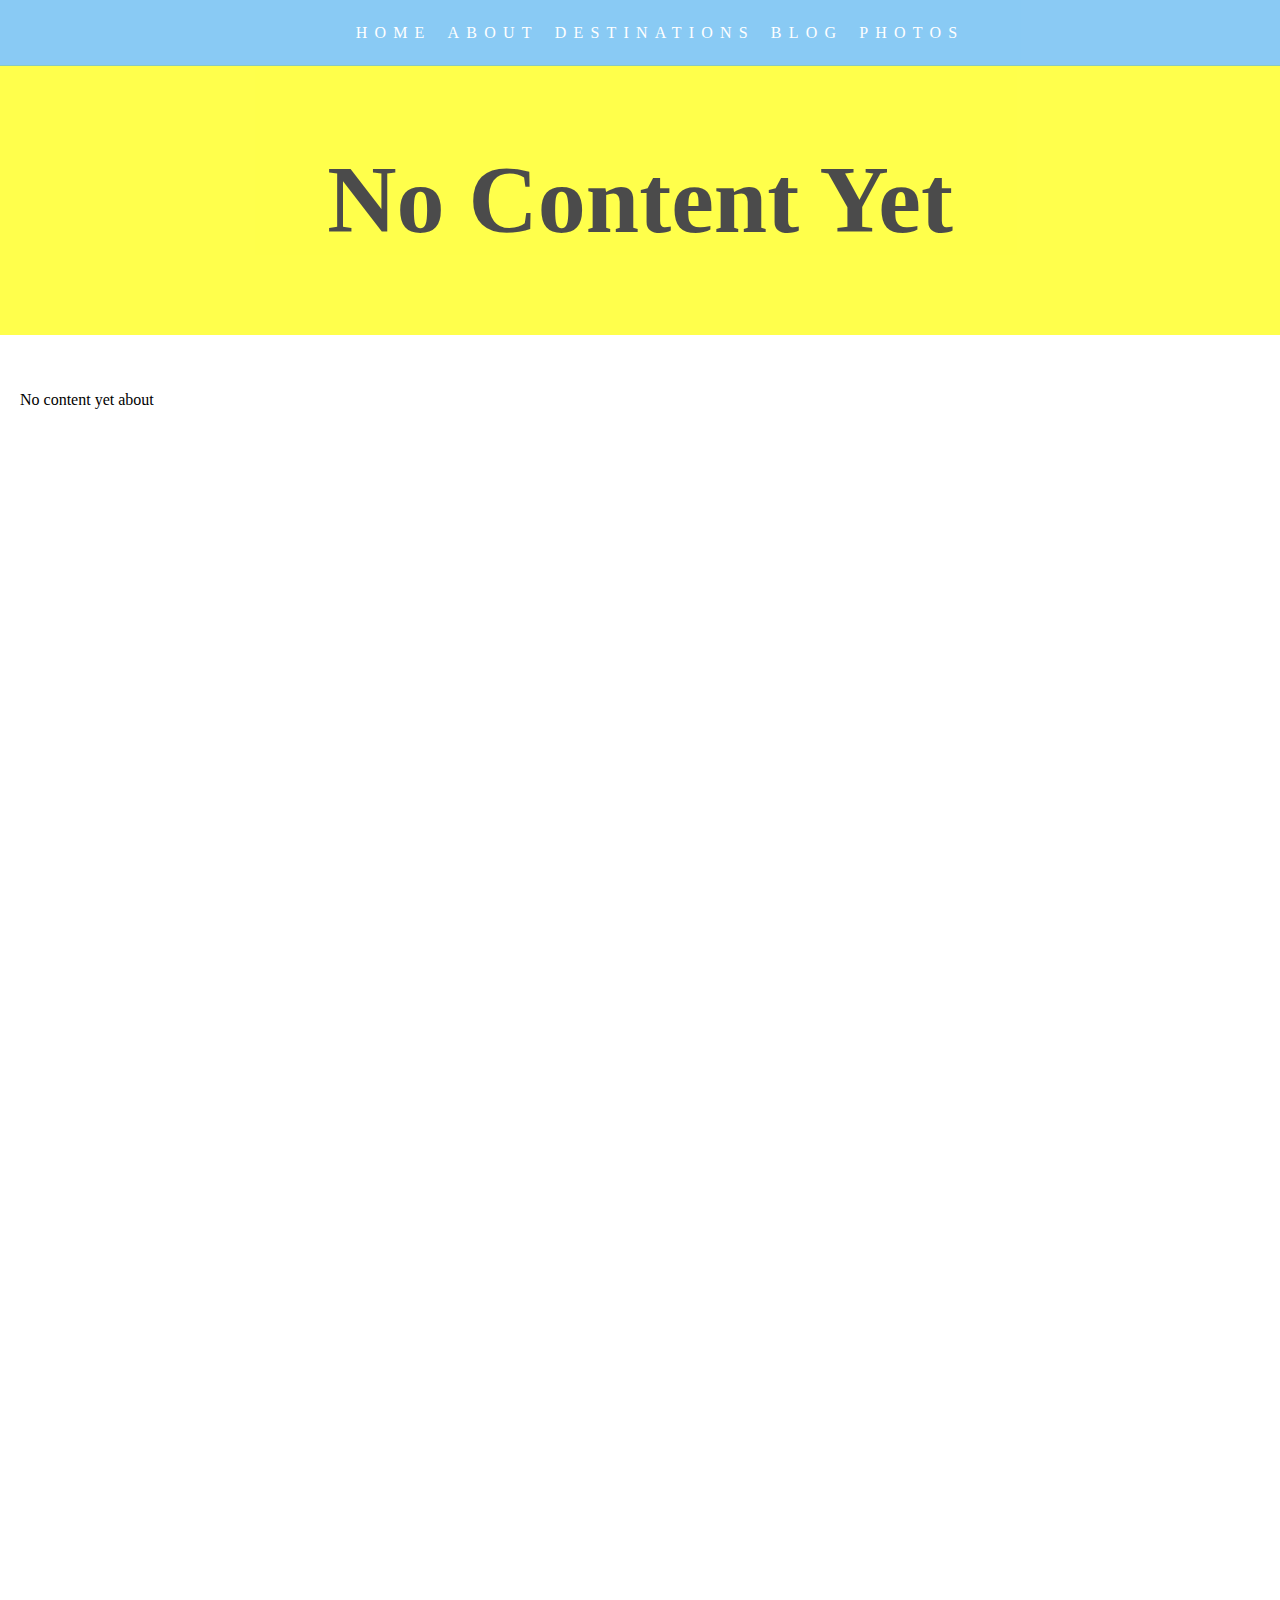
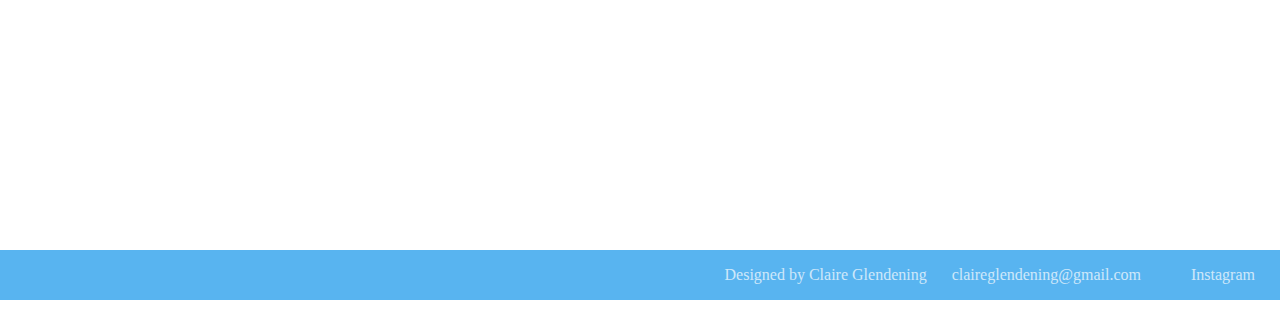
==== about.html @ a178fc31 "Add files via upload" ====
<!DOCTYPE html>

<html>
<head>
    <link rel="stylesheet" href="resources/CSS/index.css">
    <link rel="stylesheet" href="resources/CSS/about.css">
</head>
<body>
    <header>
    <div class="flex-container">
    <ul>
        <nav>
        <li> <a href ="./index.html"> Home </a> </li>
        <li> <a href ="./about.html">About </a></li>
        <li> <a href ="./destinations.html"> Destinations </a></li>
        <li> <a href ="./blog.html"> Blog </a> </li>
        <li> <a href ="./photos.html"> Photos </a></li>
        </nav>
    </ul>
    </div>
</header>
<main>
    <div class="mainContent">
        <h1> No Content Yet </h1>
    </div>
    <div class="about">
        <p> No content yet about </h1>
    </div>
</main>

<div class="foot-container">
        <ul>
            <footer>
            <li>Designed by Claire Glendening</li>
            <li><a href="claireglendening@gmail.com">claireglendening@gmail.com</a></li>
            <li> <a href="/"> Instagram </a> </li>
            </footer>
        </ul>
    </div>

</body>
</html>
---- resources/CSS/index.css ----
html, body {
  margin: 0;
  padding: 0;
}

.flex-container{
    position: fixed;
    width: 100%;
    z-index: 1;
    color: #FF5733;
    display:flex;
    justify-content: center;
    align-items:center;
    background-color:#58B4F0;
    opacity: 70%;
}

nav {
list-style:none;
text-transform: uppercase;
display: flex;

}

nav a{
    text-decoration: none;
    letter-spacing: .45rem;
    display:block;
    padding: 0.5em;
    color:white;
}

nav a:hover{
    background:  #00ace6;
}
/* FOOTER */
.foot-container{
    background-color: #58B4F0;
    display: flex;
    justify-content: flex-end;
    position:relative;
}
footer {
    list-style: none;
    display: flex;
    justify-content:space-between;
    opacity: 70%;
    width: 100%;
    color: white;
}


footer a {
    color: white;
    text-decoration: none;
    padding-left: 25px;
    padding-right: 25px;
}

@media all and (max-width:990px){
    .flex-container{
        flex-direction: column;
    }
    nav  {
    width: 100%;
    justify-content: space-between;
  }
}

@media all and (max-width: 600px) {
  nav {
    flex-direction: column;
  }

  nav a {
    text-align: center;
    padding: 10px;
    border-top: 1px solid rgba(255,255,255,0.3);
    border-bottom: 1px solid rgba(0,0,0,0.1);
  }

  nav li:last-of-type a {
    border-bottom: none;
  }
}

main {
  text-align: center;
  position: relative;
  top: 65px;

}

.BackgroundPic h1 {
  color: white;
  font-family: 'Raleway', sans-serif;
  font-weight: 600;
  font-size: 70px;
  margin-top: 0px;
  padding-top: 150px;
  margin-bottom: 30px;
  text-transform: uppercase;
}

.BackgroundPic p {
  color: white;
  font-family: 'Raleway', sans-serif;
  font-weight: 600;
  font-size: 24px;
  margin-top: 0px;
  margin-bottom: 30px;
}
.BackgroundPic h2 {
  color: white;
  border-color: black;
  border-width: thick;
  font-family: 'Raleway', sans-serif;
  font-weight: 600;
  font-size: 48px;
  margin-top: 0px;
  padding-top: 130px;
  margin-bottom: 30px;
}
.container{
    max-width: 940px;
    margin: 0 auto;
    padding 0 10px;
    text-align: center;
}

.BackgroundPic {
    min-height: 1800px;
    background-image: url("https://www.muchbetteradventures.com/magazine/content/images/size/w2000/2021/07/Torres-del-Paine.jpg");
    background-size: cover;
    -webkit-background-size: cover;
    -moz-background-size: cover;
    -o-background-size: cover;
    background-repeat: repeat-y;

}

.BackgroundPic img {
    width: 50%;
    height: 50%;
    border-radius: 50%;
    border: 10px solid transparent;
    padding: 1px;
    padding-bottom: 130px;
}
---- resources/CSS/about.css ----
.mainContent {
    font-size: 3rem;
    background-color: yellow;
    color: black;
    padding: 15px 0;
    opacity: 70%;
}

.about {
    color: black;
    text-align: left;
    width: 50%;
    padding: 40px 20px;
    height: 1500px;
}
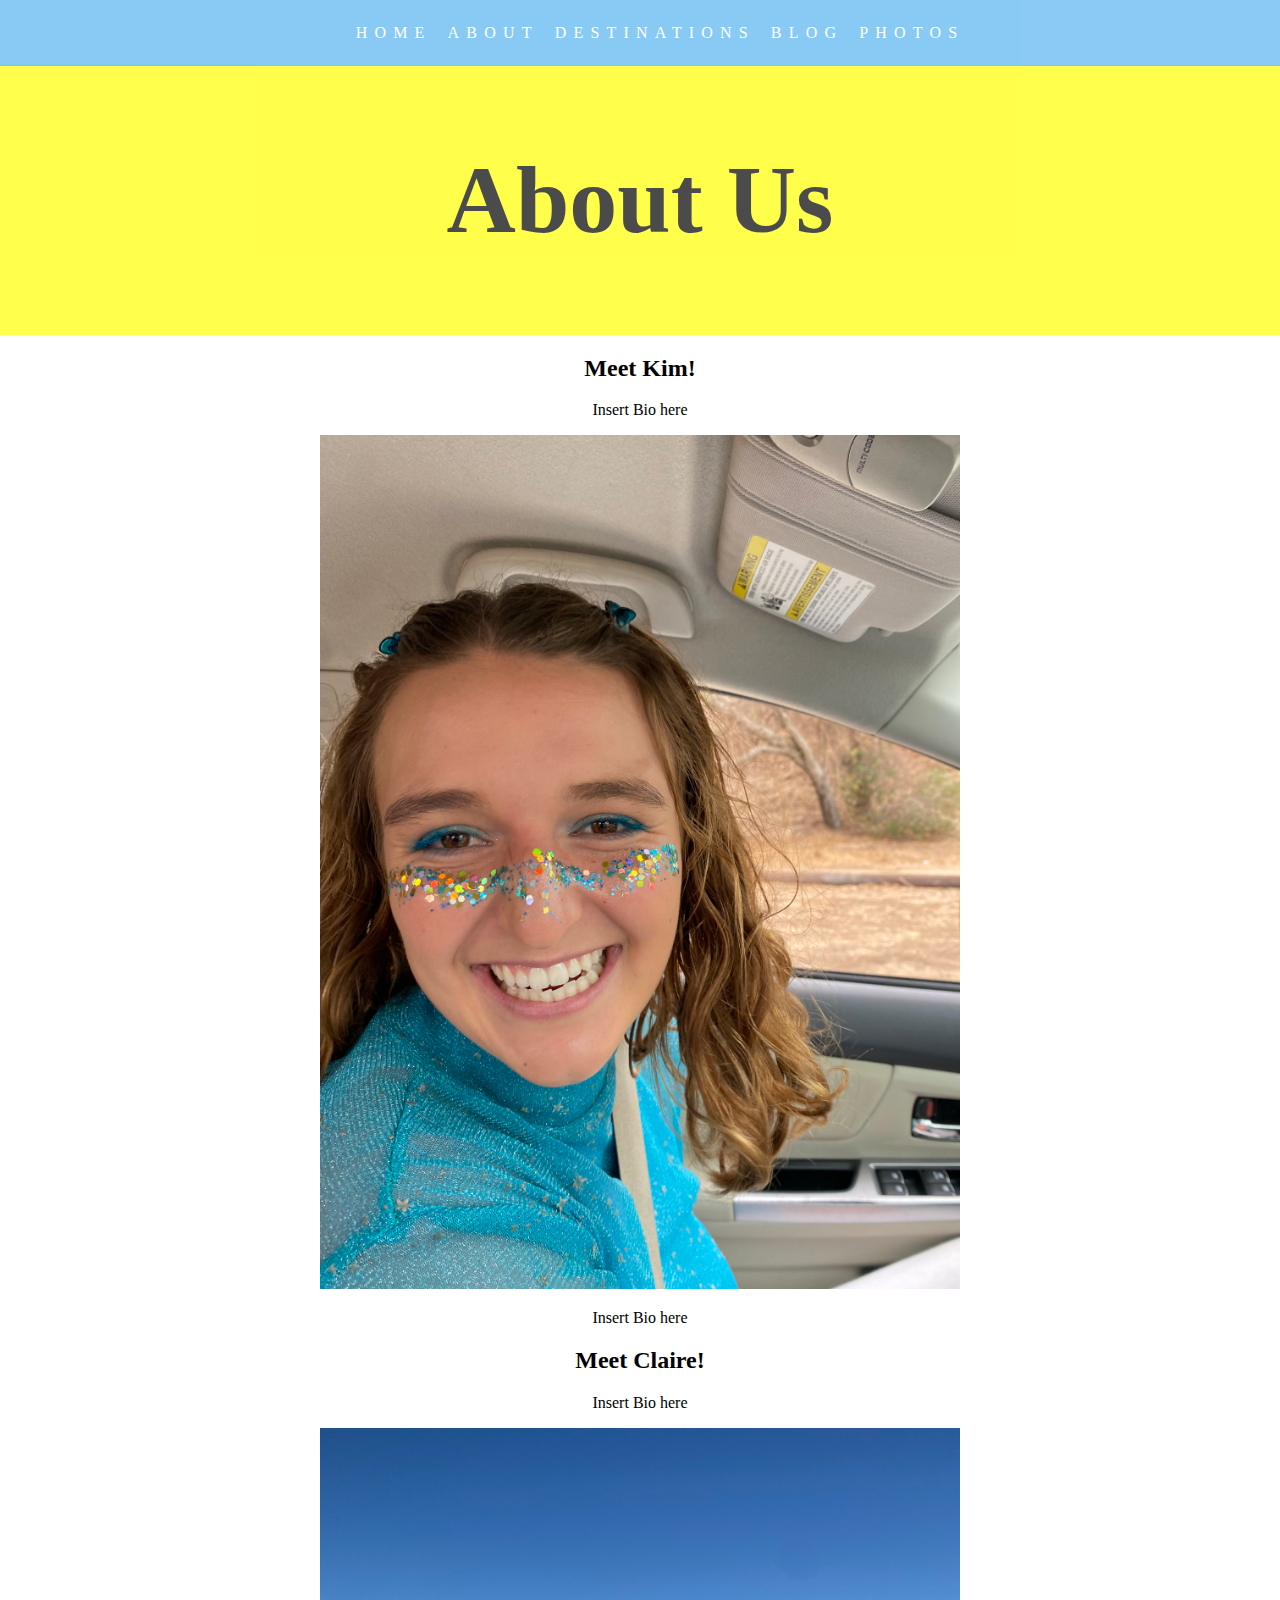
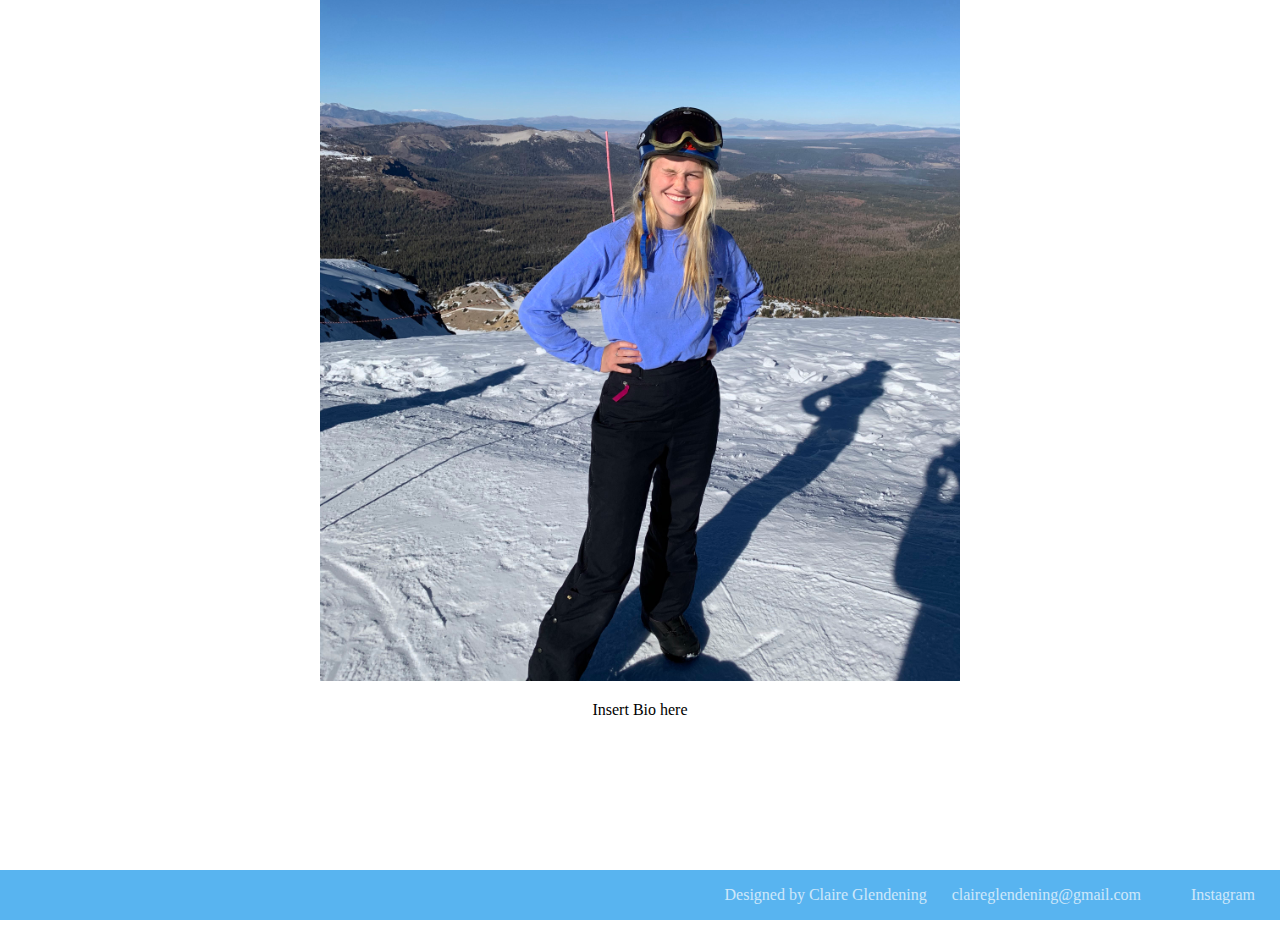
==== commit 3892844e: "organizing colors" ====
--- a/about.html
+++ b/about.html
@@ -21,10 +21,19 @@
 </header>
 <main>
     <div class="mainContent">
-        <h1> No Content Yet </h1>
+        <h1> About Us </h1>
     </div>
-    <div class="about">
-        <p> No content yet about </h1>
+    <div class="kim">
+        <h2> Meet Kim! </h2>
+        <p> Insert Bio here </p>
+        <img src="resources/Images/Kportrait.jpg" alt="Kim Profile">
+        <p> Insert Bio here </p>
+    </div>
+    <div class ="claire">
+        <h2> Meet Claire! </h2>
+        <p> Insert Bio here </p>
+        <img src="resources/Images/CProfile.jpg" alt="Claire Profile">
+        <p> Insert Bio here </p>
     </div>
 </main>
 
--- a/resources/CSS/index.css
+++ b/resources/CSS/index.css
@@ -129,7 +129,7 @@
 }
 
 .BackgroundPic {
-    min-height: 1800px;
+    min-height: 1000px;
     background-image: url("https://www.muchbetteradventures.com/magazine/content/images/size/w2000/2021/07/Torres-del-Paine.jpg");
     background-size: cover;
     -webkit-background-size: cover;
@@ -147,3 +147,24 @@
     padding: 1px;
     padding-bottom: 130px;
 }
+
+.overview{
+    background-color: #cca9eb;
+    color: white;
+    padding-top: 50px;
+    padding-bottom: 50px;
+}
+
+.extra{
+    background-color: #F3C437;
+    min-height: 200px;
+}
+
+.extra p{
+    border-color: white;
+    border-width: thick;
+}
+
+.extra p{
+    color: white;
+}
--- a/resources/CSS/about.css
+++ b/resources/CSS/about.css
@@ -6,10 +6,14 @@
     opacity: 70%;
 }
 
-.about {
-    color: black;
-    text-align: left;
+.kim {
+
+}
+
+.claire{
+    padding-bottom: 200px;
+}
+
+img{
     width: 50%;
-    padding: 40px 20px;
-    height: 1500px;
 }
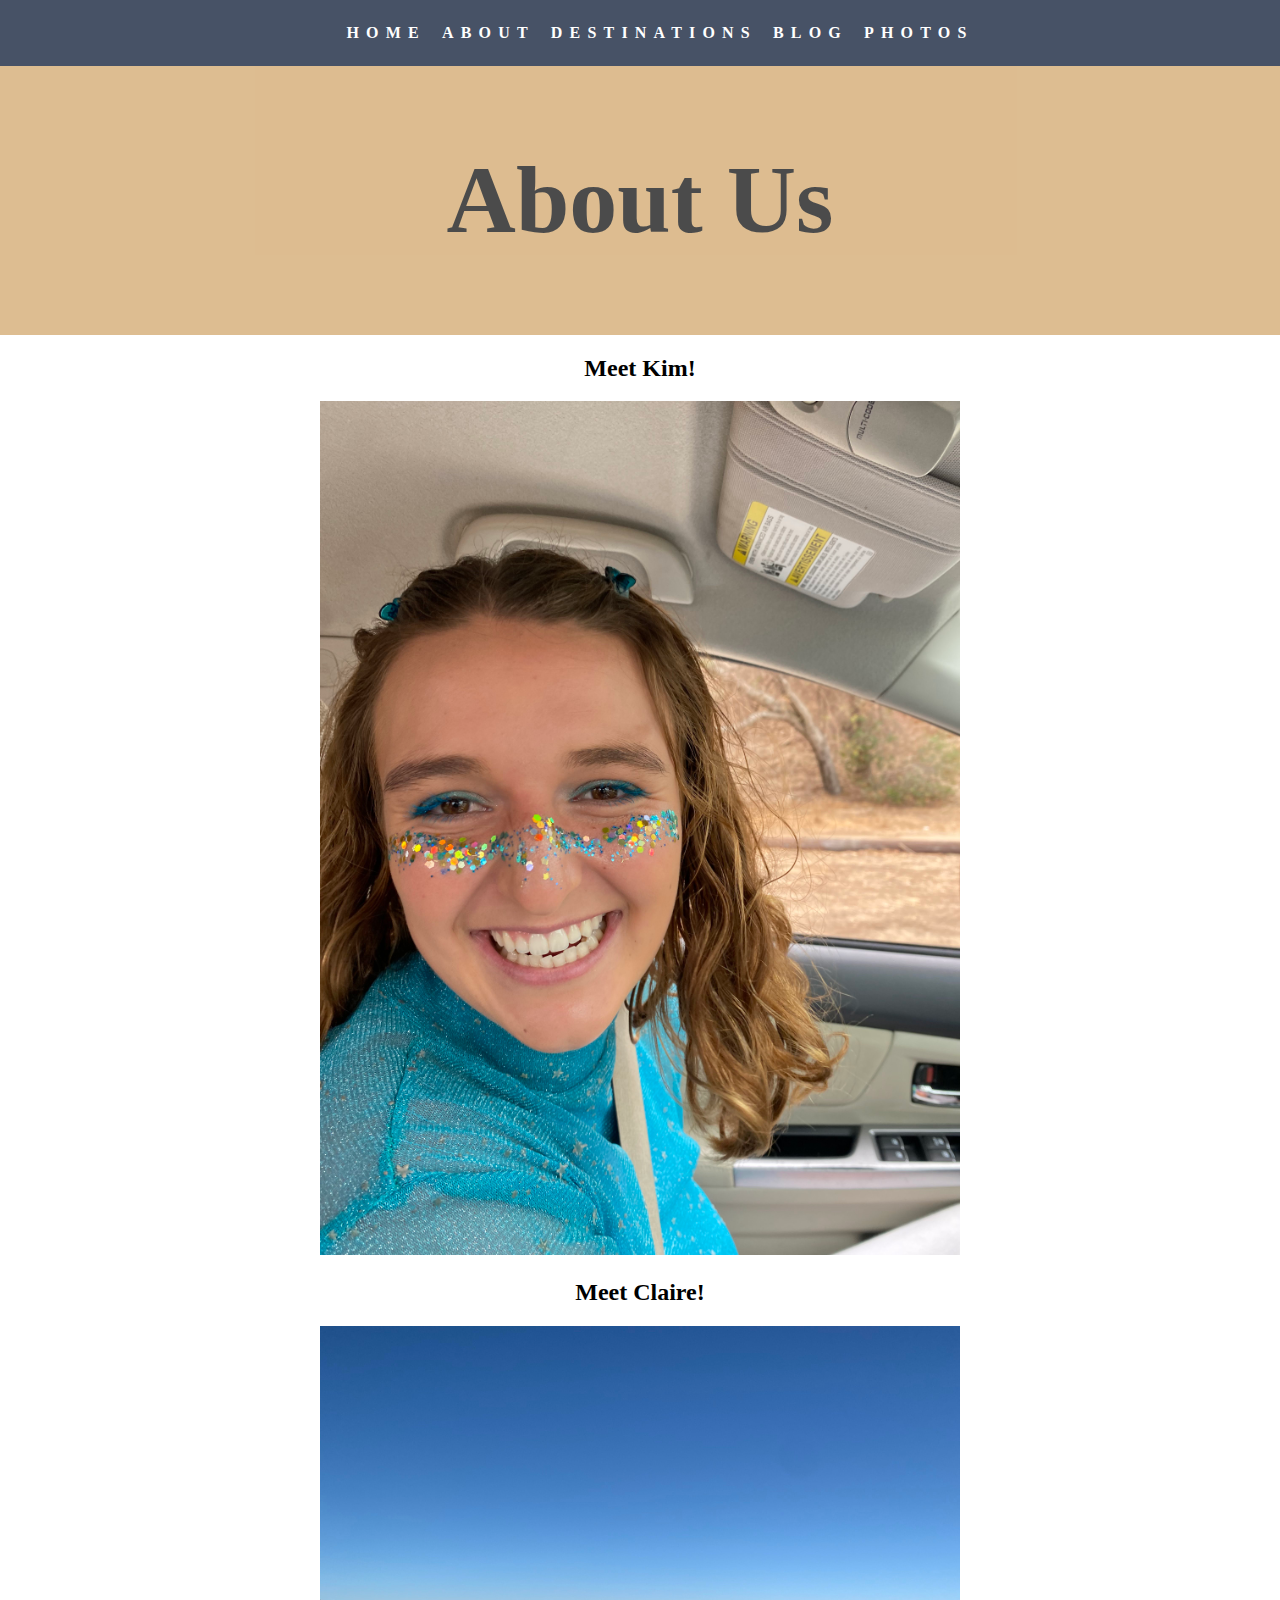
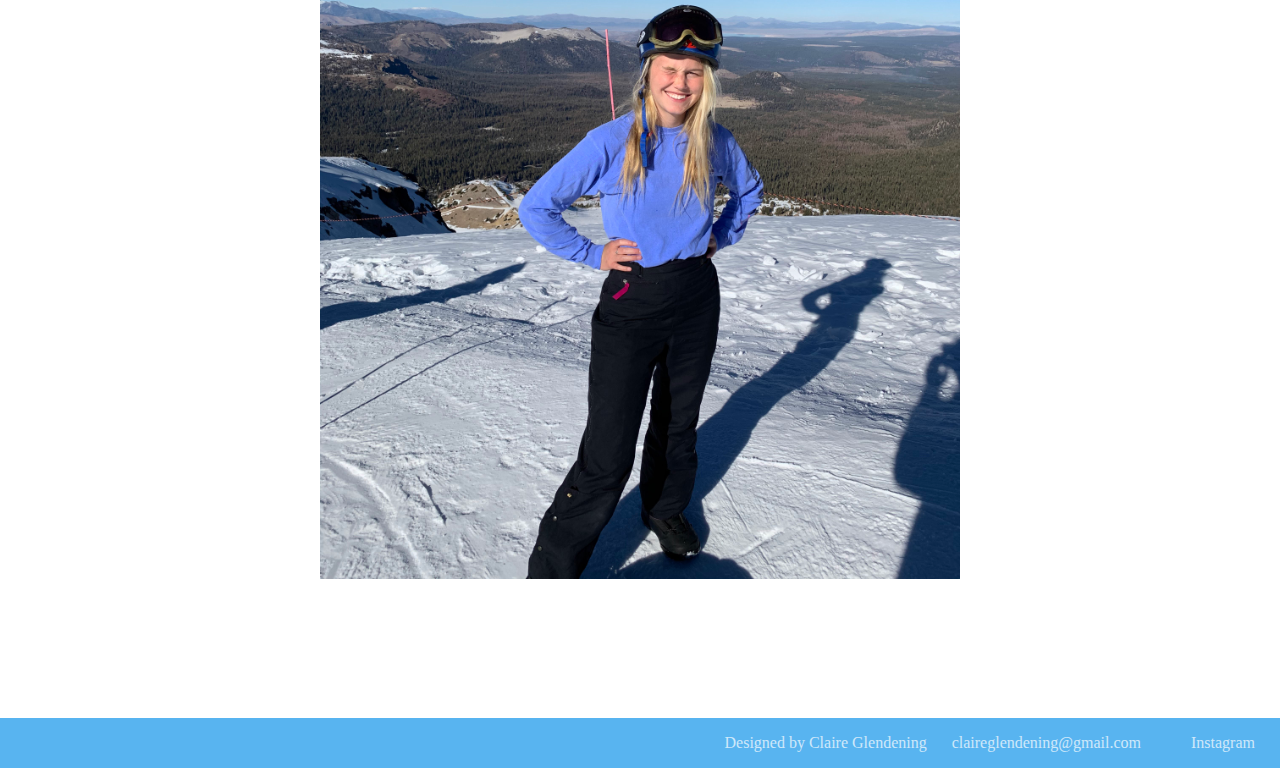
==== commit 6c0dfff3: "temporarily taking off paragraphs" ====
--- a/about.html
+++ b/about.html
@@ -25,15 +25,11 @@
     </div>
     <div class="kim">
         <h2> Meet Kim! </h2>
-        <p> Insert Bio here </p>
         <img src="resources/Images/Kportrait.jpg" alt="Kim Profile">
-        <p> Insert Bio here </p>
     </div>
     <div class ="claire">
         <h2> Meet Claire! </h2>
-        <p> Insert Bio here </p>
         <img src="resources/Images/CProfile.jpg" alt="Claire Profile">
-        <p> Insert Bio here </p>
     </div>
 </main>
 
--- a/resources/CSS/index.css
+++ b/resources/CSS/index.css
@@ -7,12 +7,10 @@
     position: fixed;
     width: 100%;
     z-index: 1;
-    color: #FF5733;
     display:flex;
     justify-content: center;
     align-items:center;
-    background-color:#58B4F0;
-    opacity: 70%;
+    background-color:#475266;
 }
 
 nav {
@@ -27,7 +25,8 @@
     letter-spacing: .45rem;
     display:block;
     padding: 0.5em;
-    color:white;
+    color: white;
+    font-weight: bold;
 }
 
 nav a:hover{
@@ -149,22 +148,48 @@
 }
 
 .overview{
-    background-color: #cca9eb;
+    background-color: #Aa5d7b;
     color: white;
     padding-top: 50px;
     padding-bottom: 50px;
 }
-
 .extra{
-    background-color: #F3C437;
-    min-height: 200px;
+    display: flex;
+    justify-content: space-between;
+    background-color: #cfa162;
+    align-items: center;
+    color: white;
+    width: 100%;
+    font-size: 30px;
+    margin: 0px auto;
+    min-height: 500px;
+}
+.extra img{
+    width: 50%;
+    horizontal-align: right;
 }
 
 .extra p{
-    border-color: white;
-    border-width: thick;
+    text-align: center;
 }
 
-.extra p{
+.extra2{
+    display: flex;
+    justify-content: space-between;
+    background-color: #475266;
+    align-items: center;
     color: white;
+    width: 100%;
+    font-size: 30px;
+    padding-bottom: 100px;
+    padding-top: 25px;
+
 }
+.extra2 img{
+    width: 50%;
+    vertical-align: left;
+}
+
+.extra2 p{
+    text-align: center;
+}
--- a/resources/CSS/about.css
+++ b/resources/CSS/about.css
@@ -1,6 +1,6 @@
 .mainContent {
     font-size: 3rem;
-    background-color: yellow;
+    background-color: #cfa162;
     color: black;
     padding: 15px 0;
     opacity: 70%;
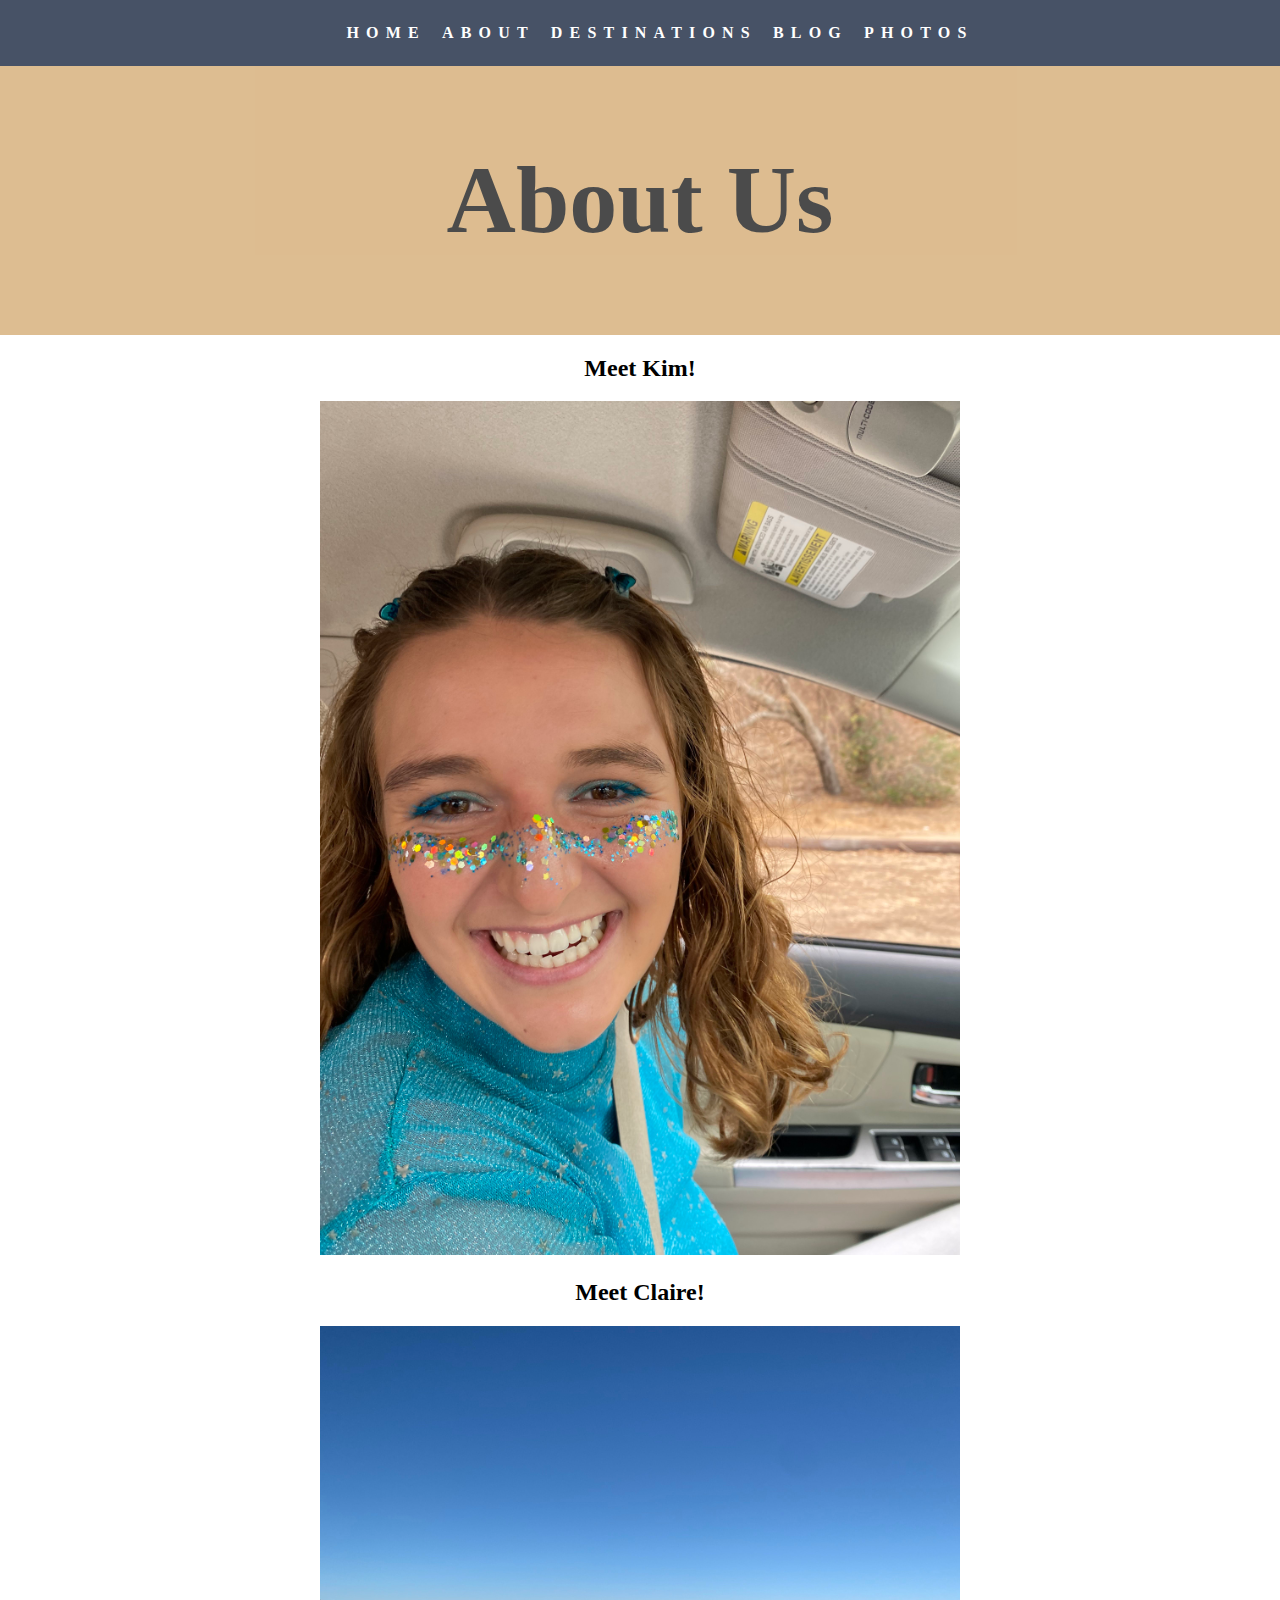
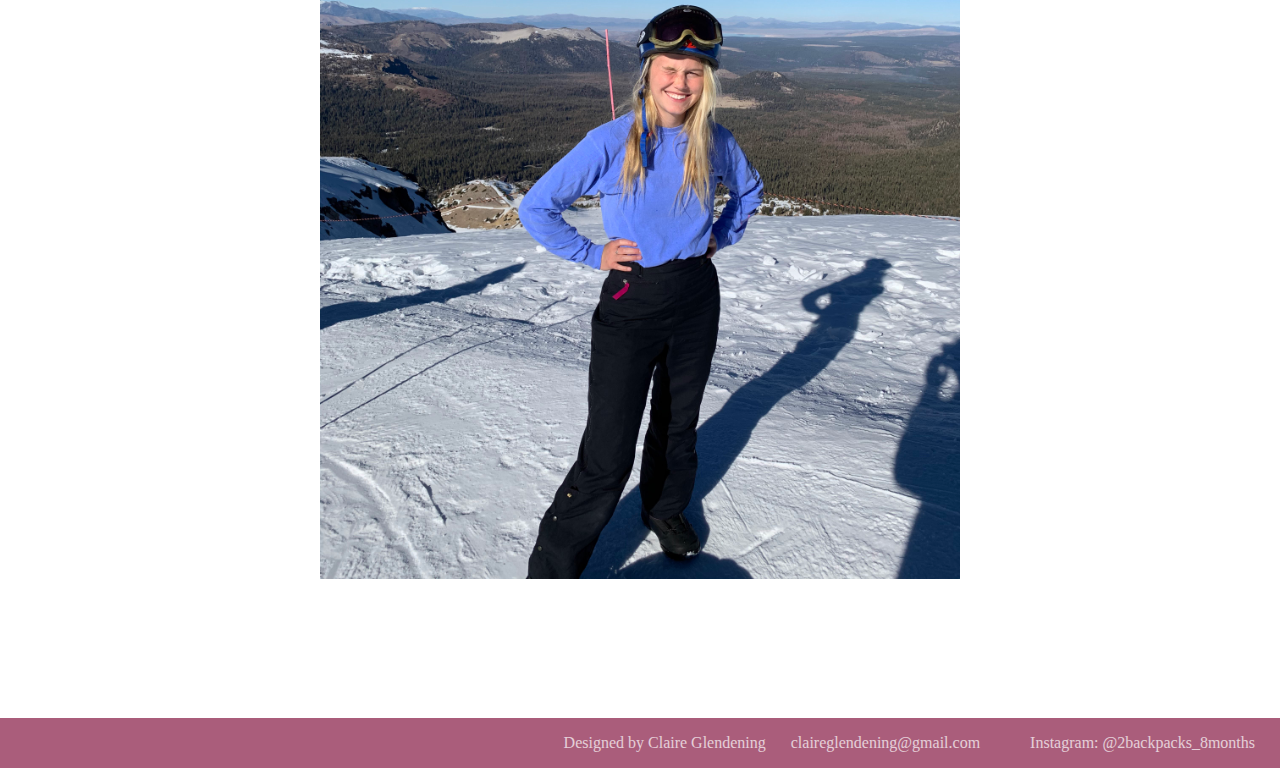
==== commit 43dda727: "added insta handle to footer" ====
--- a/about.html
+++ b/about.html
@@ -38,7 +38,7 @@
             <footer>
             <li>Designed by Claire Glendening</li>
             <li><a href="claireglendening@gmail.com">claireglendening@gmail.com</a></li>
-            <li> <a href="/"> Instagram </a> </li>
+            <li> <a href="/"> Instagram: @2backpacks_8months</a> </li>
             </footer>
         </ul>
     </div>
--- a/resources/CSS/index.css
+++ b/resources/CSS/index.css
@@ -34,7 +34,7 @@
 }
 /* FOOTER */
 .foot-container{
-    background-color: #58B4F0;
+    background-color: #Aa5d7b;
     display: flex;
     justify-content: flex-end;
     position:relative;
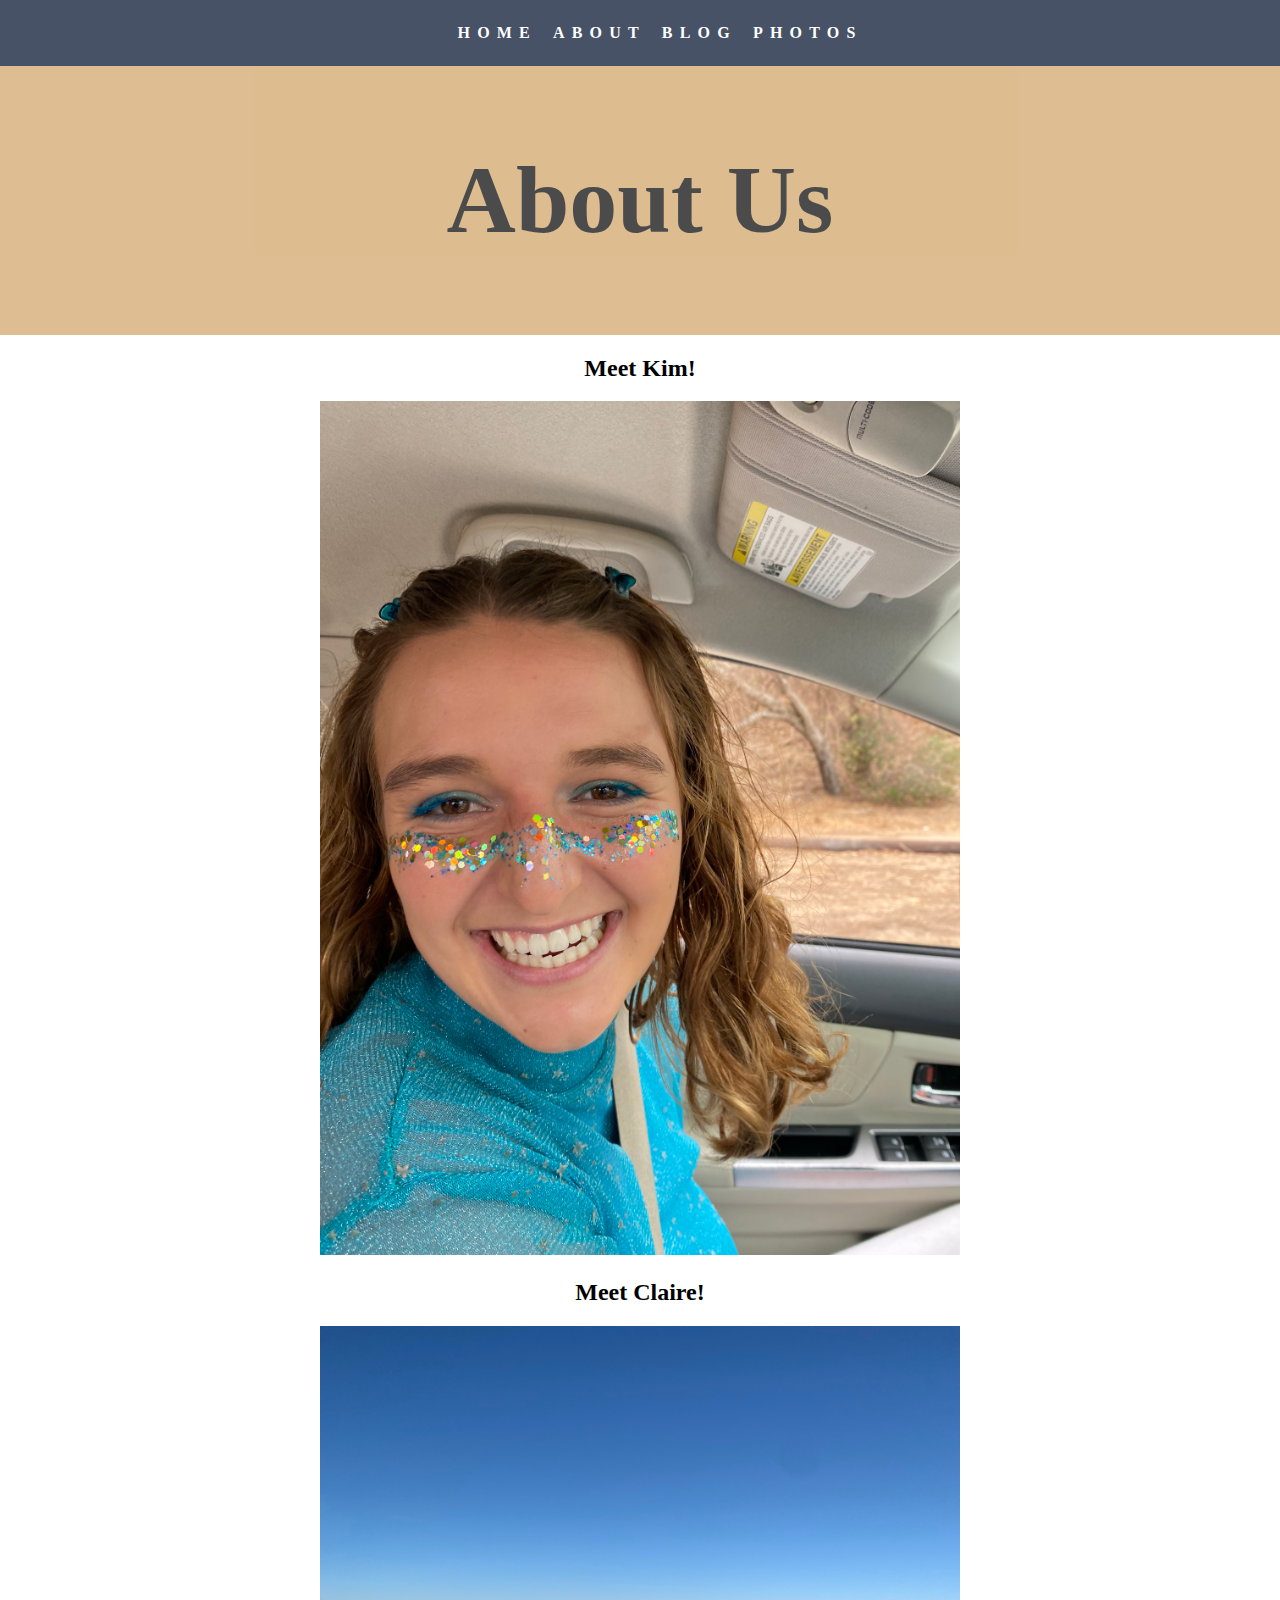
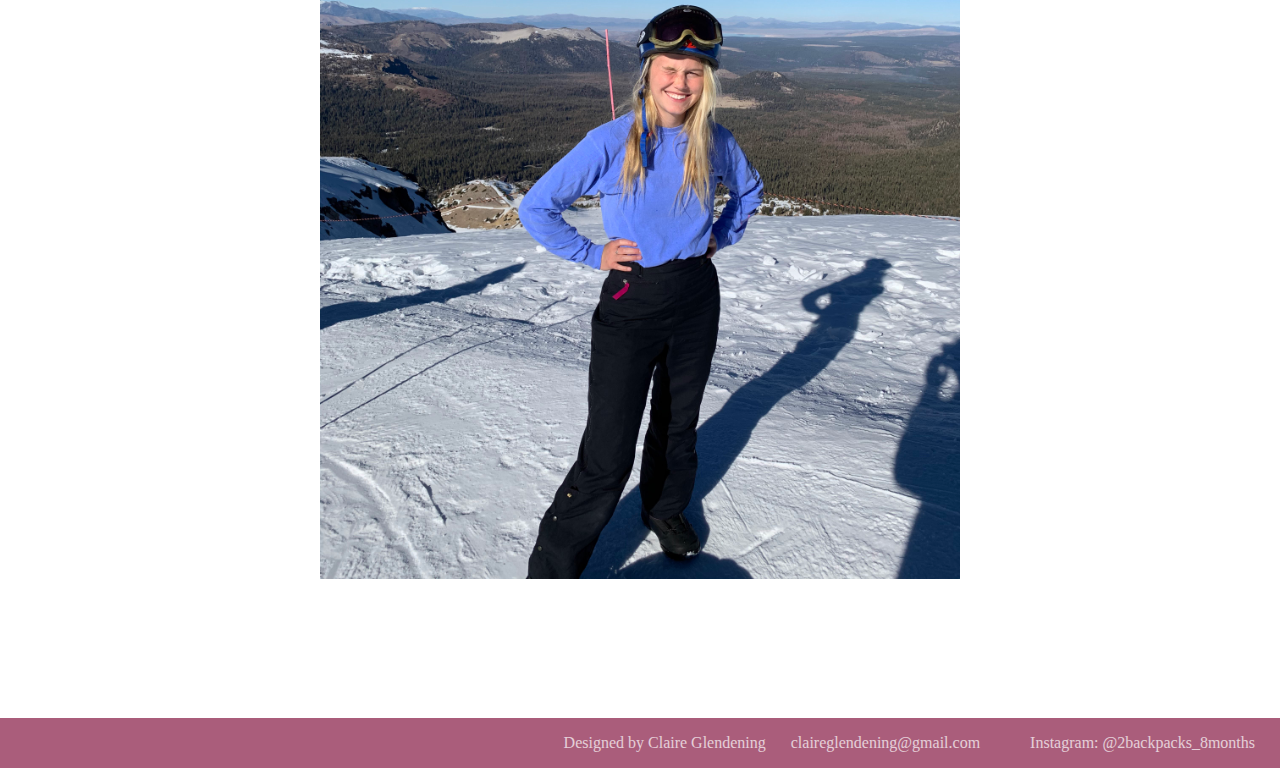
==== commit 65460fef: "take out destinations" ====
--- a/about.html
+++ b/about.html
@@ -12,7 +12,6 @@
         <nav>
         <li> <a href ="./index.html"> Home </a> </li>
         <li> <a href ="./about.html">About </a></li>
-        <li> <a href ="./destinations.html"> Destinations </a></li>
         <li> <a href ="./blog.html"> Blog </a> </li>
         <li> <a href ="./photos.html"> Photos </a></li>
         </nav>
--- a/resources/CSS/index.css
+++ b/resources/CSS/index.css
@@ -30,7 +30,7 @@
 }
 
 nav a:hover{
-    background:  #00ace6;
+    background:  #Aa5d7b;
 }
 /* FOOTER */
 .foot-container{
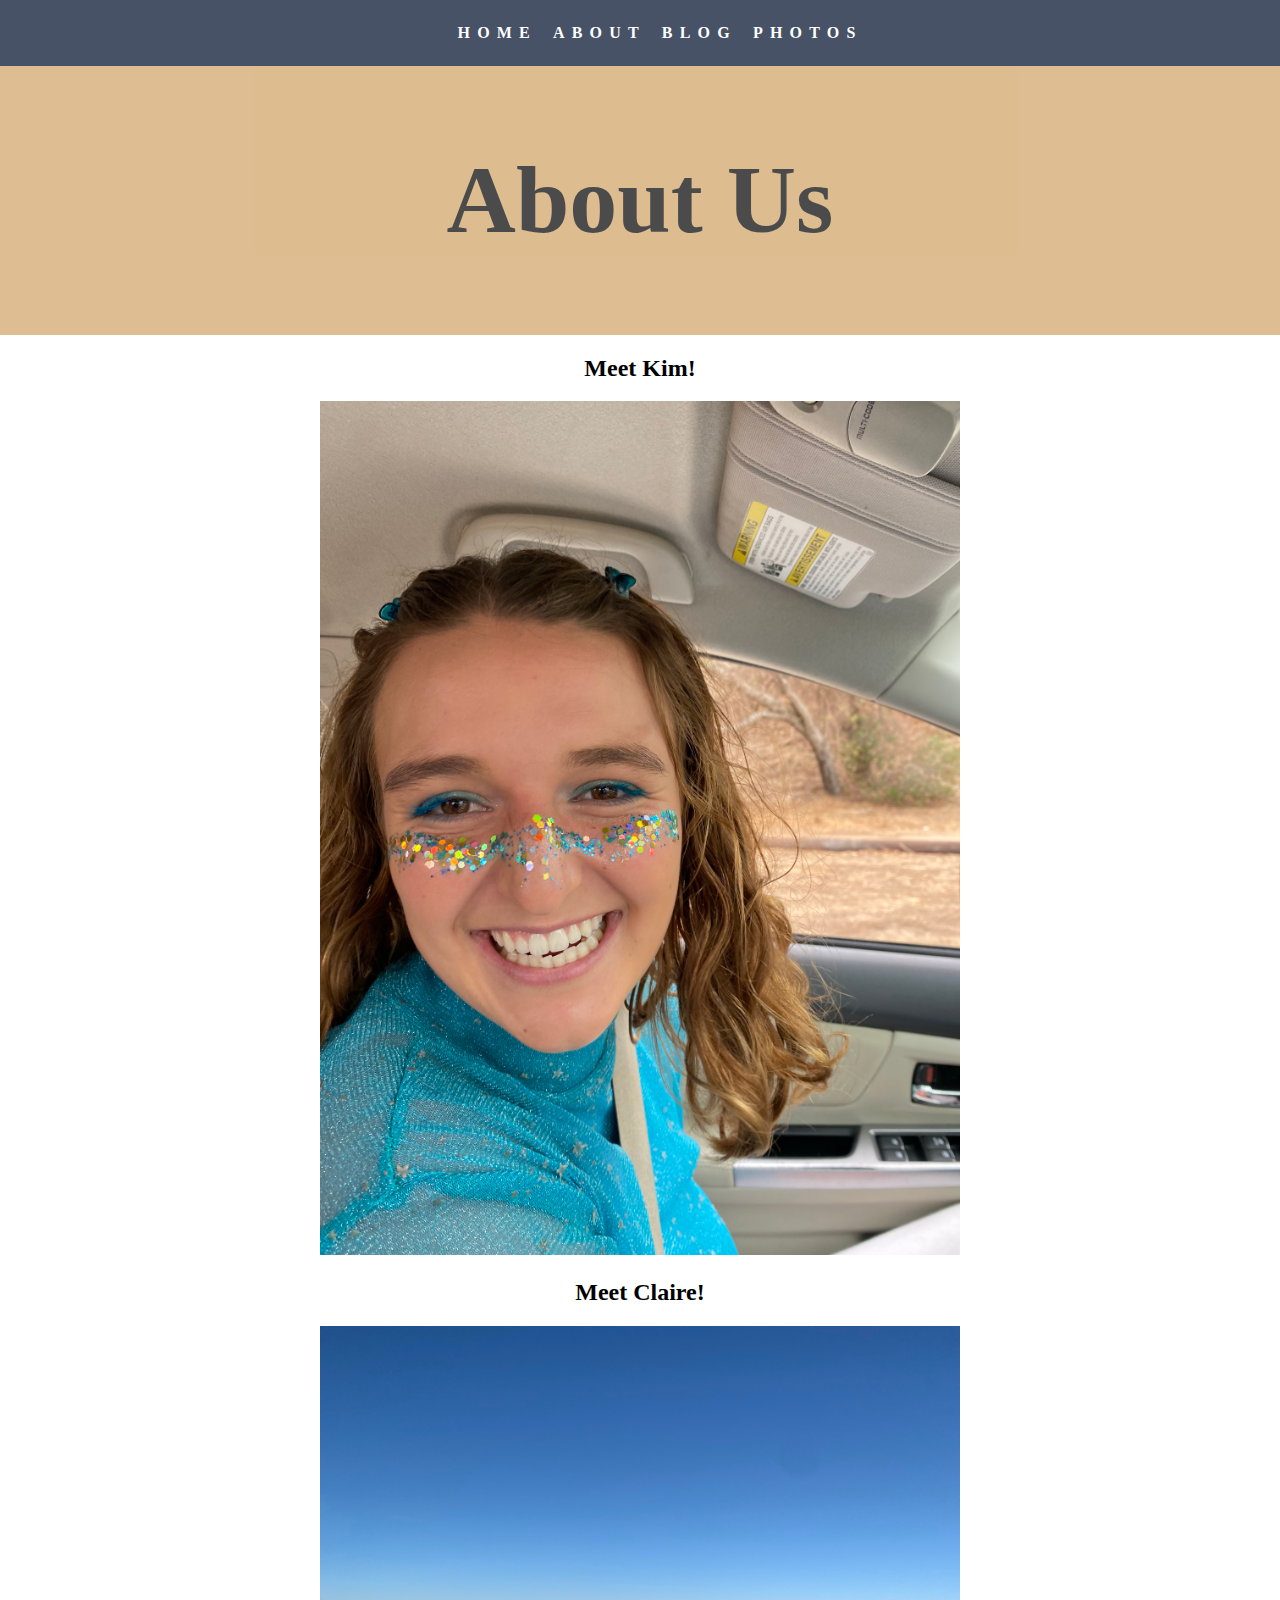
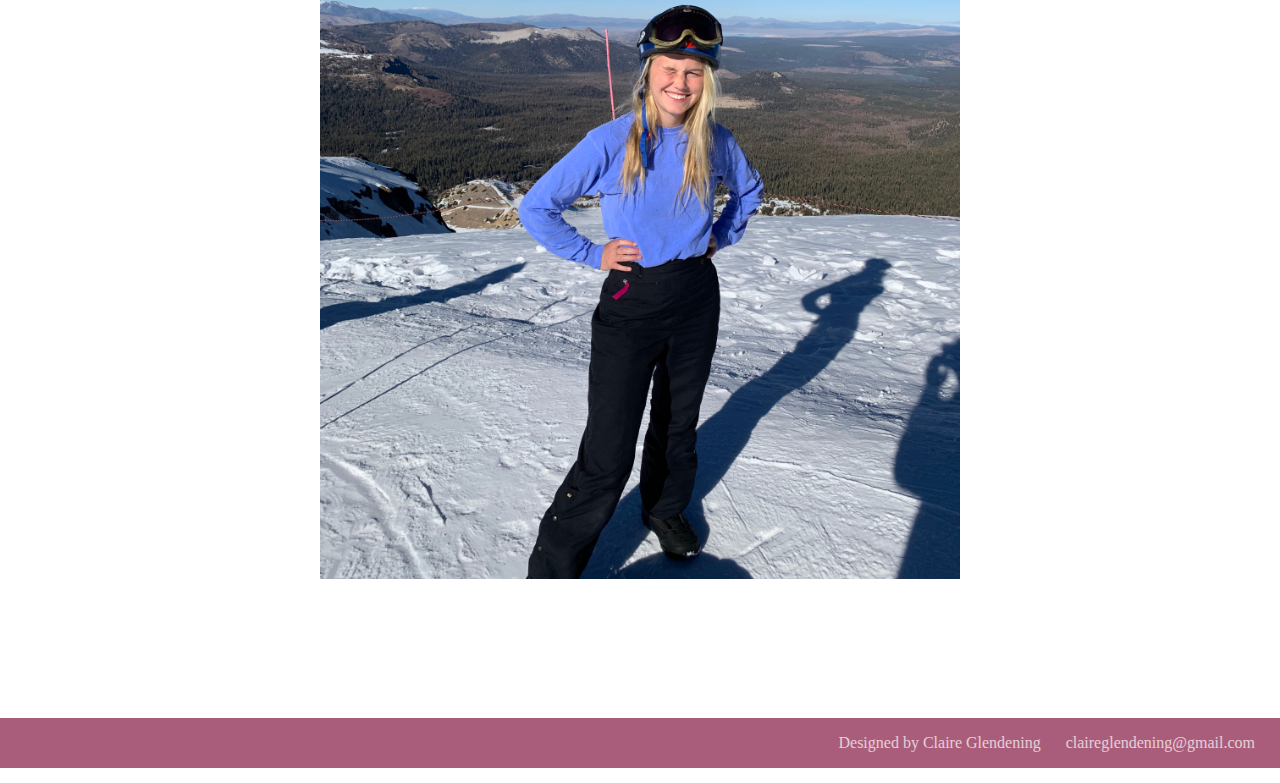
==== commit 0aeddbdc: "removing insta" ====
--- a/about.html
+++ b/about.html
@@ -37,7 +37,6 @@
             <footer>
             <li>Designed by Claire Glendening</li>
             <li><a href="claireglendening@gmail.com">claireglendening@gmail.com</a></li>
-            <li> <a href="/"> Instagram: @2backpacks_8months</a> </li>
             </footer>
         </ul>
     </div>
